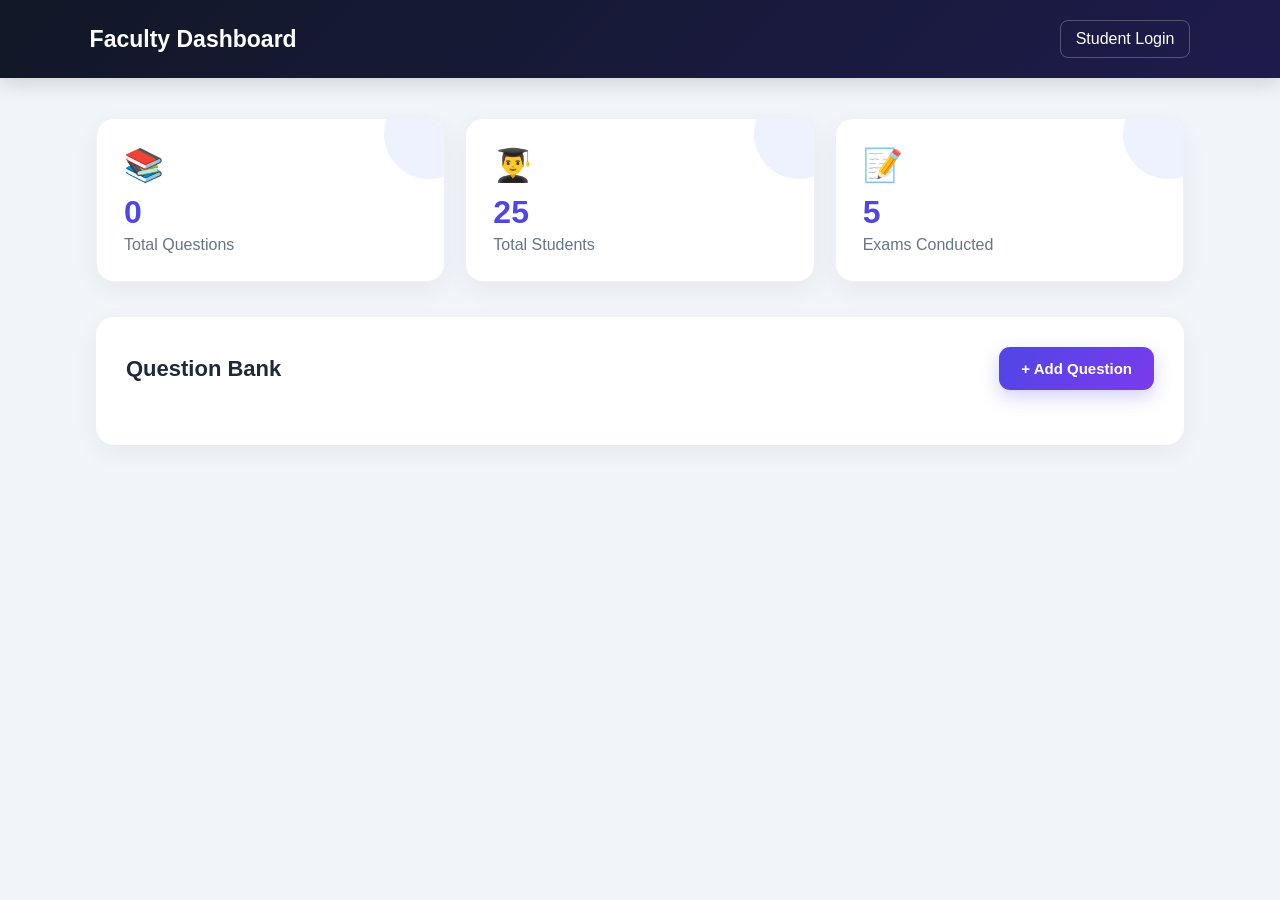
==== faculty.html @ 5cabfe64 "Create faculty.html" ====
<!DOCTYPE html>
<html lang="en">
<head>
    <meta charset="UTF-8">
    <meta name="viewport" content="width=device-width, initial-scale=1.0">
    <title>Faculty Dashboard</title>
    <link rel="stylesheet" href="style.css">
</head>

<body>

<header class="dashboard-header">
    <h1>Faculty Dashboard</h1>

    <a href="index.html">Student Login</a>
</header>

<main class="dashboard">

    <div class="stats">

        <div class="stat-card">
            <span>📚</span>
            <h2 id="questionCount">0</h2>
            <p>Total Questions</p>
        </div>

        <div class="stat-card">
            <span>👨‍🎓</span>
            <h2>25</h2>
            <p>Total Students</p>
        </div>

        <div class="stat-card">
            <span>📝</span>
            <h2>5</h2>
            <p>Exams Conducted</p>
        </div>

    </div>

    <section class="question-bank">

        <div class="section-title">
            <h2>Question Bank</h2>
            <button onclick="showQuestionForm()">
                + Add Question
            </button>
        </div>

        <div id="questionForm" class="add-question-form">

            <input
                type="text"
                id="newQuestion"
                placeholder="Enter Question"
            >

            <input
                type="text"
                id="option1"
                placeholder="Option 1"
            >

            <input
                type="text"
                id="option2"
                placeholder="Option 2"
            >

            <input
                type="text"
                id="option3"
                placeholder="Option 3"
            >

            <input
                type="text"
                id="option4"
                placeholder="Option 4"
            >

            <select id="correctAnswer">
                <option value="">Select Correct Answer</option>
                <option value="0">Option 1</option>
                <option value="1">Option 2</option>
                <option value="2">Option 3</option>
                <option value="3">Option 4</option>
            </select>

            <button onclick="addQuestion()">
                Save Question
            </button>

        </div>

        <div id="questionList"></div>

    </section>

</main>

<script src="script.js"></script>
</body>
</html>
---- style.css ----
/* =========================
   GLOBAL
========================= */

* {
    margin: 0;
    padding: 0;
    box-sizing: border-box;
    font-family: "Segoe UI", Arial, sans-serif;
}

:root {
    --primary: #4f46e5;
    --primary-dark: #3730a3;
    --secondary: #7c3aed;
    --success: #16a34a;
    --danger: #dc2626;
    --dark: #111827;
    --text: #1e293b;
    --muted: #64748b;
    --border: #e2e8f0;
    --light: #f8fafc;
}

body {
    background: #f1f5f9;
    color: var(--text);
}


/* =========================
   LOGIN PAGE
========================= */

.login-container {
    min-height: 100vh;
    display: flex;
    align-items: center;
    justify-content: center;
    padding: 25px;

    background:
        radial-gradient(
            circle at top left,
            rgba(255,255,255,0.18),
            transparent 30%
        ),
        radial-gradient(
            circle at bottom right,
            rgba(255,255,255,0.12),
            transparent 30%
        ),
        linear-gradient(
            135deg,
            #4338ca,
            #6d28d9,
            #9333ea
        );

    position: relative;
    overflow: hidden;
}

/* Decorative circles */

.login-container::before {
    content: "";
    position: absolute;

    width: 300px;
    height: 300px;

    border-radius: 50%;

    background: rgba(255,255,255,0.08);

    top: -120px;
    left: -80px;
}

.login-container::after {
    content: "";
    position: absolute;

    width: 400px;
    height: 400px;

    border-radius: 50%;

    background: rgba(255,255,255,0.08);

    bottom: -180px;
    right: -120px;
}


/* Login Card */

.login-card {
    width: 420px;

    background: rgba(255,255,255,0.97);

    padding: 42px;

    border-radius: 24px;

    text-align: center;

    box-shadow:
        0 25px 70px rgba(0,0,0,0.25);

    position: relative;
    z-index: 2;

    animation: loginAppear 0.7s ease;
}

@keyframes loginAppear {

    from {
        opacity: 0;
        transform: translateY(35px) scale(0.97);
    }

    to {
        opacity: 1;
        transform: translateY(0) scale(1);
    }
}


/* Logo */

.logo {
    width: 80px;
    height: 80px;

    margin: 0 auto 18px;

    display: flex;
    align-items: center;
    justify-content: center;

    font-size: 42px;

    border-radius: 22px;

    background: linear-gradient(
        135deg,
        var(--primary),
        var(--secondary)
    );

    box-shadow:
        0 12px 30px rgba(79,70,229,0.35);

    animation: logoFloat 3s ease-in-out infinite;
}

@keyframes logoFloat {

    0%, 100% {
        transform: translateY(0);
    }

    50% {
        transform: translateY(-6px);
    }
}


.login-card h1 {
    font-size: 28px;
    color: #111827;
    margin-bottom: 8px;
}

.login-card p {
    color: var(--muted);
    margin-bottom: 25px;
}


/* Login Inputs */

.login-card input {
    width: 100%;

    padding: 15px 16px;

    margin-bottom: 16px;

    border: 2px solid #e5e7eb;

    border-radius: 12px;

    outline: none;

    font-size: 15px;

    background: #f8fafc;

    transition: all 0.25s ease;
}

.login-card input:hover {
    border-color: #c7d2fe;
}

.login-card input:focus {

    border-color: var(--primary);

    background: white;

    box-shadow:
        0 0 0 4px rgba(79,70,229,0.1);
}


/* =========================
   BUTTONS
========================= */

button {
    border: none;

    background:
        linear-gradient(
            135deg,
            var(--primary),
            var(--secondary)
        );

    color: white;

    padding: 13px 22px;

    border-radius: 11px;

    cursor: pointer;

    font-size: 15px;

    font-weight: 600;

    transition: all 0.25s ease;

    box-shadow:
        0 7px 18px rgba(79,70,229,0.25);
}

button:hover {

    transform: translateY(-2px);

    box-shadow:
        0 12px 25px rgba(79,70,229,0.35);
}

button:active {
    transform: translateY(0);
}

.login-card button {
    width: 100%;
    margin-top: 5px;
}


/* Faculty Link */

.faculty-link {

    display: block;

    margin-top: 24px;

    color: var(--primary);

    text-decoration: none;

    font-size: 14px;

    font-weight: 600;
}

.faculty-link:hover {
    text-decoration: underline;
}


/* =========================
   EXAM HEADER
========================= */

.exam-header {

    background:
        linear-gradient(
            135deg,
            #4338ca,
            #7c3aed
        );

    color: white;

    padding: 18px 7%;

    display: flex;

    justify-content: space-between;

    align-items: center;

    box-shadow:
        0 5px 20px rgba(0,0,0,0.12);
}

.exam-header h1 {
    font-size: 22px;
}

.timer {

    background: white;

    color: var(--danger);

    padding: 10px 18px;

    border-radius: 12px;

    font-weight: bold;

    box-shadow:
        0 5px 15px rgba(0,0,0,0.15);
}


/* =========================
   EXAM
========================= */

.exam-container {

    width: 80%;

    max-width: 900px;

    margin: 40px auto;
}


/* Student Info */

.student-info {

    background: white;

    padding: 20px 25px;

    border-radius: 15px;

    margin-bottom: 25px;

    display: flex;

    justify-content: space-between;

    align-items: center;

    box-shadow:
        0 5px 20px rgba(0,0,0,0.05);
}


/* Question Card */

.question-card {

    background: white;

    padding: 30px;

    margin-top: 20px;

    border-radius: 18px;

    border: 1px solid #eef2f7;

    box-shadow:
        0 8px 30px rgba(15,23,42,0.07);

    transition: 0.25s ease;
}

.question-card:hover {

    transform: translateY(-2px);

    box-shadow:
        0 12px 35px rgba(15,23,42,0.1);
}


.question-number {

    color: var(--primary);

    font-weight: 700;

    margin-bottom: 12px;
}


.question-card h2 {

    font-size: 21px;

    margin-bottom: 25px;

    line-height: 1.5;
}


/* Options */

.option {

    display: block;

    padding: 16px;

    margin: 12px 0;

    border: 2px solid #e5e7eb;

    border-radius: 12px;

    cursor: pointer;

    transition: all 0.2s ease;

    background: #fff;
}

.option:hover {

    background: #eef2ff;

    border-color: var(--primary);

    transform: translateX(3px);
}

.option input {

    margin-right: 10px;

    accent-color: var(--primary);
}


/* Exam Buttons */

.exam-buttons {

    display: flex;

    justify-content: space-between;

    margin-top: 25px;

    gap: 12px;
}


#submitBtn {

    background:
        linear-gradient(
            135deg,
            #16a34a,
            #15803d
        );

    box-shadow:
        0 7px 18px rgba(22,163,74,0.25);
}

#submitBtn:hover {

    box-shadow:
        0 12px 25px rgba(22,163,74,0.35);
}


/* =========================
   RESULT
========================= */

.result-container {

    min-height: 100vh;

    display: flex;

    align-items: center;

    justify-content: center;

    padding: 20px;

    background:
        linear-gradient(
            135deg,
            #4338ca,
            #7c3aed
        );
}

.result-card {

    background: white;

    width: 450px;

    padding: 45px;

    text-align: center;

    border-radius: 24px;

    box-shadow:
        0 25px 60px rgba(0,0,0,0.25);

    animation: loginAppear 0.6s ease;
}

.result-icon {
    font-size: 65px;
}

.result-card h1 {
    margin: 15px 0;
}

.score-box {

    background:
        linear-gradient(
            135deg,
            #eef2ff,
            #f5f3ff
        );

    padding: 28px;

    border-radius: 18px;

    margin: 25px 0;

    border: 1px solid #e0e7ff;
}

.score-box h2 {

    color: var(--primary);

    font-size: 42px;
}


/* =========================
   FACULTY DASHBOARD
========================= */

.dashboard-header {

    background:
        linear-gradient(
            135deg,
            #111827,
            #1e1b4b
        );

    color: white;

    padding: 20px 7%;

    display: flex;

    justify-content: space-between;

    align-items: center;

    box-shadow:
        0 5px 20px rgba(0,0,0,0.15);
}

.dashboard-header h1 {
    font-size: 23px;
}

.dashboard-header a {

    color: white;

    text-decoration: none;

    padding: 9px 15px;

    border: 1px solid rgba(255,255,255,0.25);

    border-radius: 8px;

    transition: 0.2s;
}

.dashboard-header a:hover {
    background: rgba(255,255,255,0.1);
}


/* Dashboard */

.dashboard {

    width: 85%;

    max-width: 1200px;

    margin: 40px auto;
}


/* Stats */

.stats {

    display: grid;

    grid-template-columns:
        repeat(3, 1fr);

    gap: 20px;

    margin-bottom: 35px;
}

.stat-card {

    background: white;

    padding: 27px;

    border-radius: 18px;

    border: 1px solid #eef2f7;

    box-shadow:
        0 7px 25px rgba(0,0,0,0.05);

    transition: 0.25s ease;

    position: relative;

    overflow: hidden;
}

.stat-card::after {

    content: "";

    position: absolute;

    width: 90px;
    height: 90px;

    border-radius: 50%;

    background: #eef2ff;

    right: -30px;
    top: -30px;
}

.stat-card:hover {

    transform: translateY(-5px);

    box-shadow:
        0 15px 35px rgba(0,0,0,0.1);
}

.stat-card span {
    font-size: 32px;
}

.stat-card h2 {

    margin-top: 10px;

    font-size: 32px;

    color: var(--primary);
}

.stat-card p {
    color: var(--muted);
    margin-top: 5px;
}


/* =========================
   QUESTION BANK
========================= */

.question-bank {

    background: white;

    padding: 30px;

    border-radius: 18px;

    box-shadow:
        0 7px 25px rgba(0,0,0,0.05);
}

.section-title {

    display: flex;

    justify-content: space-between;

    align-items: center;

    margin-bottom: 25px;

    gap: 15px;
}

.section-title h2 {
    font-size: 22px;
}


/* Add Question Form */

.add-question-form {

    background:
        linear-gradient(
            135deg,
            #f8fafc,
            #eef2ff
        );

    padding: 22px;

    border-radius: 15px;

    margin-bottom: 25px;

    display: none;

    border: 1px solid #e0e7ff;
}

.add-question-form input,
.add-question-form select {

    display: block;

    width: 100%;

    padding: 13px;

    margin-bottom: 12px;

    border: 2px solid #e2e8f0;

    border-radius: 10px;

    outline: none;

    background: white;

    transition: 0.2s;
}

.add-question-form input:focus,
.add-question-form select:focus {

    border-color: var(--primary);

    box-shadow:
        0 0 0 4px rgba(79,70,229,0.08);
}


/* Question List */

.question-bank-item {

    border: 1px solid #e2e8f0;

    padding: 20px;

    margin-bottom: 15px;

    border-radius: 14px;

    background: #fff;

    transition: 0.2s;
}

.question-bank-item:hover {

    border-color: #c7d2fe;

    background: #fafaff;

    transform: translateY(-2px);
}

.question-bank-item h3 {
    margin-bottom: 10px;
}

.question-bank-item p {

    color: #475569;

    margin: 7px 0;
}


/* =========================
   RESPONSIVE
========================= */

@media (max-width: 700px) {

    .login-card {

        width: 100%;

        padding: 30px 22px;
    }

    .exam-container,
    .dashboard {

        width: 92%;
    }

    .stats {

        grid-template-columns: 1fr;
    }

    .exam-header,
    .student-info {

        flex-direction: column;

        gap: 15px;

        text-align: center;
    }

    .dashboard-header {

        padding: 18px 5%;

        gap: 12px;
    }

    .dashboard-header h1 {

        font-size: 19px;
    }

    .section-title {

        flex-direction: column;

        align-items: stretch;
    }

    .section-title button {

        width: 100%;
    }

    .question-bank {

        padding: 20px;
    }

    .question-card {

        padding: 20px;
    }

    .exam-buttons {

        flex-direction: column;
    }

    .exam-buttons button {

        width: 100%;
    }

    .result-card {

        width: 100%;

        padding: 30px 20px;
    }
  }
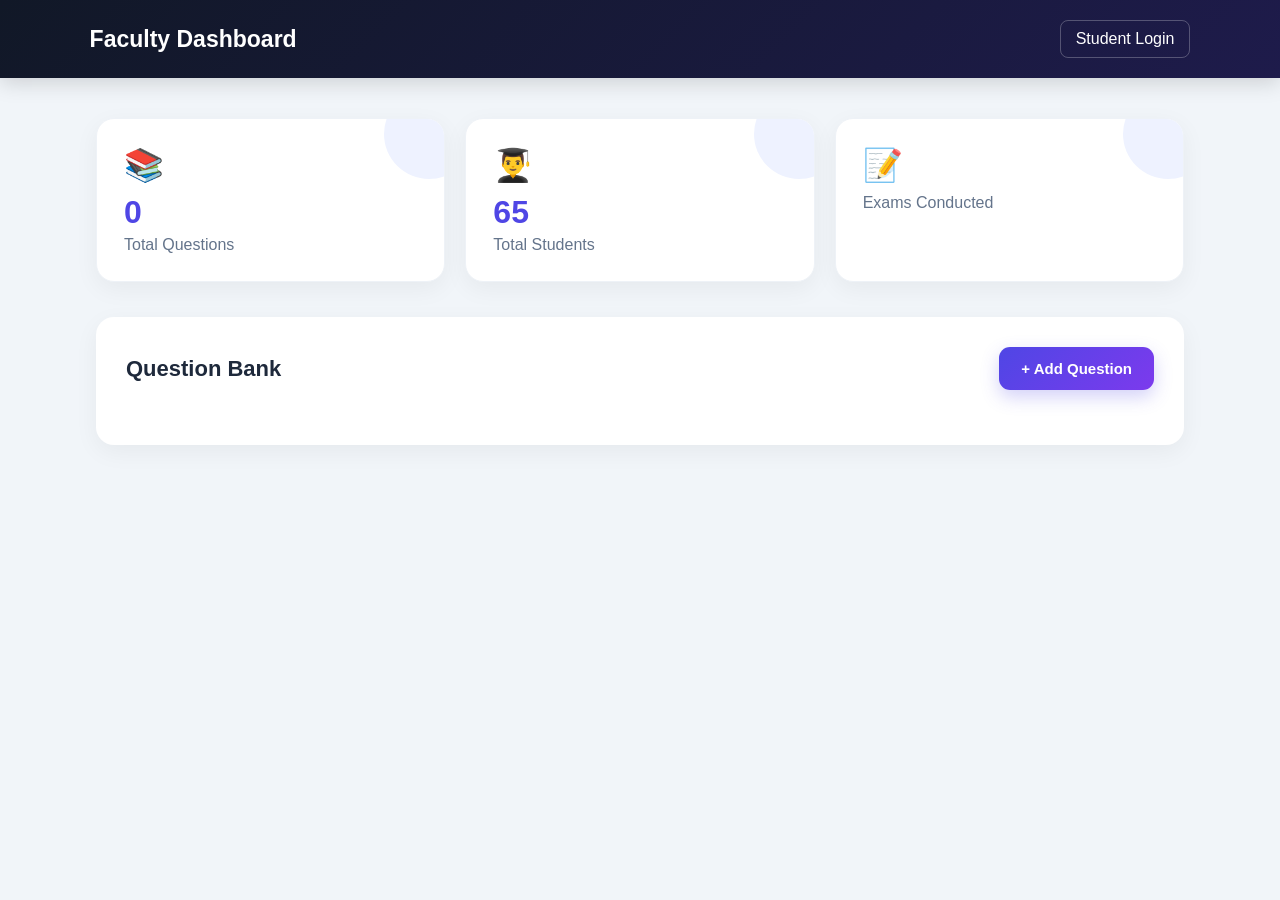
==== commit 95867a5e: "Update faculty.html" ====
--- a/faculty.html
+++ b/faculty.html
@@ -27,13 +27,13 @@
 
         <div class="stat-card">
             <span>👨‍🎓</span>
-            <h2>25</h2>
+            <h2>65</h2>
             <p>Total Students</p>
         </div>
 
         <div class="stat-card">
             <span>📝</span>
-            <h2>5</h2>
+            <h2></h2>
             <p>Exams Conducted</p>
         </div>
 
